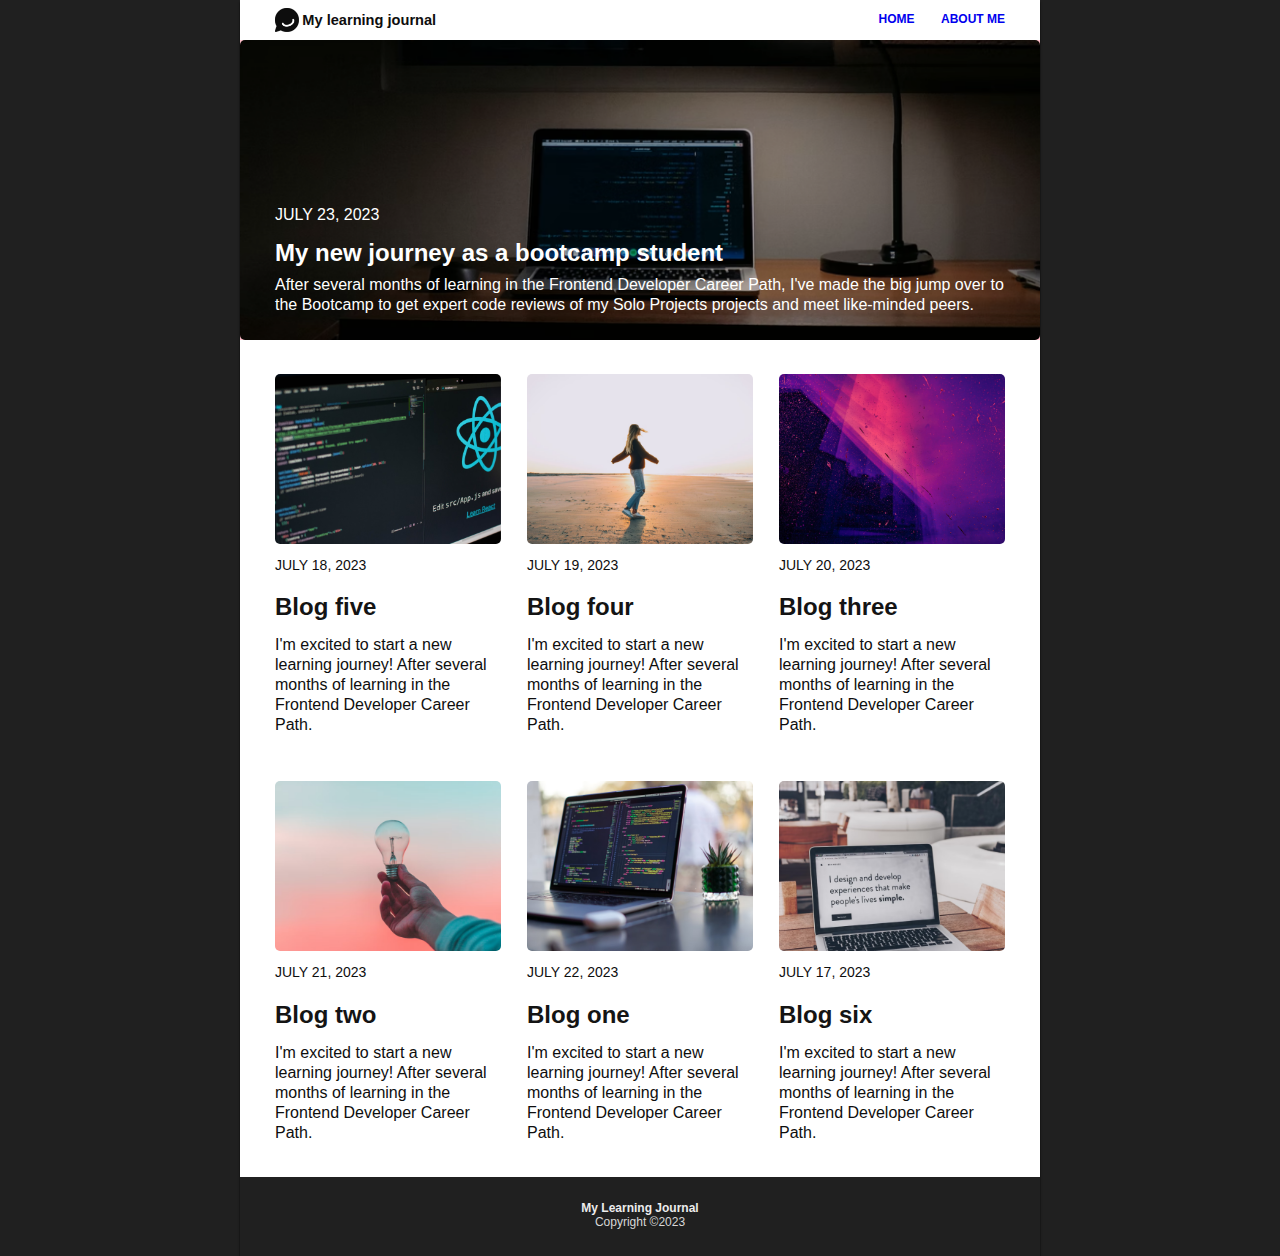
==== index.html @ 0e2ac947 "Index Introduction" ====
<!DOCTYPE html>
<html lang="en">
  <head>
    <meta charset="UTF-8" />
    <meta http-equiv="X-UA-Compatible" content="IE=edge" />
    <meta name="viewport" content="width=device-width, initial-scale=1.0" />
    <title>My Blog</title>

    <link rel="stylesheet" href="css/main.css" />
    <link rel="stylesheet" href="css/layoutsGrids.css" />
    <link rel="stylesheet" href="css/navigationBar.css" />
    <link rel="stylesheet" href="css/index.css" />
  </head>
  <body>
    <div class="index-layoutGrid">
      <header class="headerWithLinks" id="headerWithLinks">
        <!--Links and Logo generated by scripts-header.js-->
      </header>

      <section class="latestArticle" id="latestArticle">
        <!--Latest aarticle generated in scripts-articlesList-->
      </section>
      <section class="allArticles-container" id="allArticles-container">
        <!--List of all articles generated in scripts-articlesList-->
      </section>

      <footer class="extraInformation-container">
        <span class="siteNameInFooter">My Learning Journal</span>
        <span class="copyright">Copyright ©2023</span>
      </footer>
    </div>

    <script src="./scripts/scripts-header.js" type="module"></script>
    <script src="./scripts/scripts-articlesList.js" type="module"></script>
  </body>
</html>
---- css/main.css ----
body {
  box-sizing: border-box;
  margin: auto;
  padding: 0;
  color: #0e0e0e;
  background-color: #202020;
  font-family: "Open Sans", sans-serif;
  font-style: normal;
  font-weight: 400;
  min-width: 23.438rem;
  max-width: 800px;
}

a:visited {
  color: inherit;
}

img {
  width: 100%;
  height: auto;
  align-self: center;
  justify-self: center;
  max-height: 300px;
  object-fit: cover;
}

/* Article section*/

.article-container {
  display: flex;
  flex-direction: column;
}

.article-container img {
  border-radius: 0.3125rem;
}

.description-container {
  display: flex;
  flex-direction: column;
}

.date {
  font-size: 0.875rem;
  line-height: 1.125;
  padding: 1em 0;
}

.latestArticleTitle {
  font-weight: 700;
  font-size: 1.5rem;
  line-height: 1.625;
  color: #141414;
  margin: 0;
  padding: 0;
}

.latestArticleSumary {
  font-size: 1rem;
  line-height: 1.25;
  padding-top: 0.563em;
}

/* End of Article section*/

footer {
  background-color: #202020;
  display: flex;
  align-items: center;
  justify-content: center;
  flex-direction: column;
  font-size: 0.75rem;
  font-style: normal;
  height: 6.563em;
}

.siteNameInFooter {
  color: #ececec;
  line-height: 0.813em;
  font-weight: 700;
  padding: 0.125em;
}

.copyright {
  color: #d7d7d7;
  line-height: 0.938em;
  padding: 0.125em;
}
---- css/layoutsGrids.css ----
:root {
  --sideGapWidthMin: 20px;
  --sideGapWidthMax: 35px;
}

.index-layoutGrid {
  background-color: #ffff;
  box-shadow: 0px 2px 2px 0 rgba(0, 0, 0, 0.8);
  display: grid;
  grid-template-columns:
    minmax(var(--sideGapWidthMin), var(--sideGapWidthMax))
    1fr
    1fr
    1fr
    minmax(var(--sideGapWidthMin), var(--sideGapWidthMax));

  grid-template-rows: auto auto 1fr auto;

  grid-template-areas:
    ". header header header ."
    "lastArticle lastArticle lastArticle lastArticle lastArticle"
    ". allArticles allArticles allArticles ."
    "footer footer footer footer footer";
}

.allArticles-container {
  grid-area: allArticles;
  display: grid;
  grid-template-columns: repeat(auto-fill, minmax(200px, 1fr));
  grid-column-gap: 1.625rem;
  grid-row-gap: 2.875rem;
  padding: min(2.125em, max(3.5rem, 5%)) 0;
  justify-content: space-between;
}
---- css/navigationBar.css ----
/* ==== HEADER ==== */
.headerWithLinks {
  display: flex;
  align-items: center;
  justify-content: space-between;
  min-height: fit-content;
  max-height: fit-content;
  padding: 0.5rem 0;
}

/* Logo Container*/
.logo-container {
  display: flex;
  align-items: center;
}

.logo-container img {
  height: 1.5rem;
  width: 1.5rem;
}

.blogName {
  font-size: 0.913rem;
  font-style: normal;
  font-weight: 700;
  padding-left: 0.23em;
}

/*Links Container*/
.links-container {
  display: flex;
  width: fit-content;
  justify-content: flex-end;
}

.links-container a {
  font-size: 0.75rem;
  font-weight: 600;
  line-height: 0.94;
  margin-left: 2.2em;
  text-decoration: none;
  width: max-content;
}
---- css/index.css ----
.headerWithLinks {
  grid-area: header;
}

.latestArticle {
  grid-area: lastArticle;
  box-sizing: border-box;
  position: relative;
  background-color: pink;
  color: #ffff;
  height: min-content;
}

.latestArticle .description-container {
  position: absolute;
  bottom: 25px;
  padding: 0 35px;
}

.latestArticle .description-container .date {
  font-size: clamp(0.75rem, calc(1vw + 0.5rem), 1rem);
}

.latestArticle .description-container .latestArticleTitle {
  color: #ffff;
  font-size: 1.5rem;
  line-height: 1.1;
}

footer {
  grid-area: footer;
}

@media (max-width: 1024px) {
  .latestArticle .description-container .latestArticleTitle {
    font-size: 2rem;
    line-height: 1.1;
  }

  .latestArticle .description-container .latestArticleSumary {
    font-size: 0.8em;
  }
}
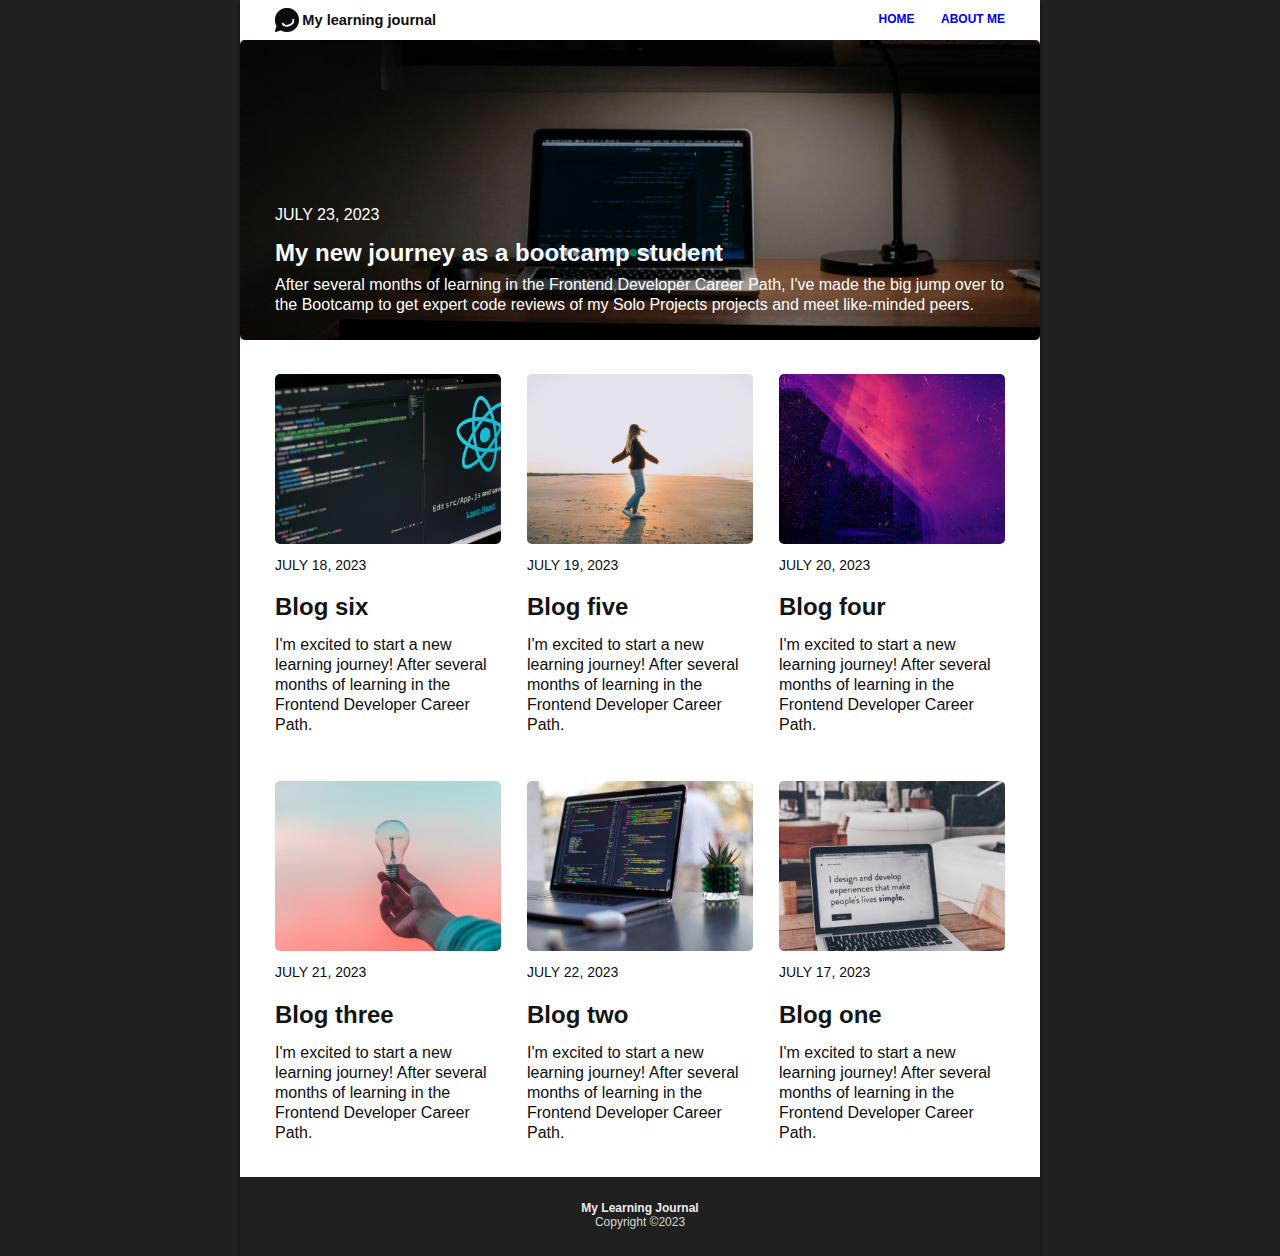
==== commit aad4fb4b: "added section aboutMe" ====
--- a/index.html
+++ b/index.html
@@ -4,16 +4,16 @@
     <meta charset="UTF-8" />
     <meta http-equiv="X-UA-Compatible" content="IE=edge" />
     <meta name="viewport" content="width=device-width, initial-scale=1.0" />
-    <title>My Blog</title>
+    <title>My Portfolio</title>
 
-    <link rel="stylesheet" href="css/main.css" />
-    <link rel="stylesheet" href="css/layoutsGrids.css" />
-    <link rel="stylesheet" href="css/navigationBar.css" />
-    <link rel="stylesheet" href="css/index.css" />
+    <link rel="stylesheet" href="/css/main.css" />
+    <link rel="stylesheet" href="/css/layoutsGrids.css" />
+    <link rel="stylesheet" href="/css/navigationBar.css" />
+    <link rel="stylesheet" href="/css/index.css" />
   </head>
   <body>
     <div class="index-layoutGrid">
-      <header class="headerWithLinks" id="headerWithLinks">
+      <header class="headerWithLinks">
         <!--Links and Logo generated by scripts-header.js-->
       </header>
 
@@ -30,7 +30,24 @@
       </footer>
     </div>
 
-    <script src="./scripts/scripts-header.js" type="module"></script>
-    <script src="./scripts/scripts-articlesList.js" type="module"></script>
+    <!--Navigation-->
+    <script type="module">
+      import { generateHeaderContent } from "/scripts/scripts-header.js";
+      window.addEventListener("load", function () {
+        generateHeaderContent();
+      });
+    </script>
+
+    <!--Articles-->
+    <script type="module">
+      import {
+        generateLatestArticle,
+        generateArticles,
+      } from "/scripts/scripts-articlesList.js";
+      window.addEventListener("load", function () {
+        generateLatestArticle();
+        generateArticles();
+      });
+    </script>
   </body>
 </html>
--- a/css/layoutsGrids.css
+++ b/css/layoutsGrids.css
@@ -3,6 +3,7 @@
   --sideGapWidthMax: 35px;
 }
 
+/*** INDEX ****/
 .index-layoutGrid {
   background-color: #ffff;
   box-shadow: 0px 2px 2px 0 rgba(0, 0, 0, 0.8);
@@ -32,3 +33,26 @@
   padding: min(2.125em, max(3.5rem, 5%)) 0;
   justify-content: space-between;
 }
+
+/*** About Me ****/
+
+.aboutMe-layoutGrid {
+  background-color: #ffff;
+  box-shadow: 0px 2px 2px 0 rgba(0, 0, 0, 0.8);
+  display: grid;
+  grid-template-columns:
+    minmax(var(--sideGapWidthMin), var(--sideGapWidthMax))
+    1fr
+    1fr
+    1fr
+    minmax(var(--sideGapWidthMin), var(--sideGapWidthMax));
+
+  grid-template-rows: auto auto auto 1fr auto;
+
+  grid-template-areas:
+    ". header header header ."
+    ". aboutMe aboutMe aboutMe ."
+    ". aboutMe-main aboutMe-main aboutMe-main ."
+    ". allArticles allArticles allArticles ."
+    "footer footer footer footer footer";
+}
